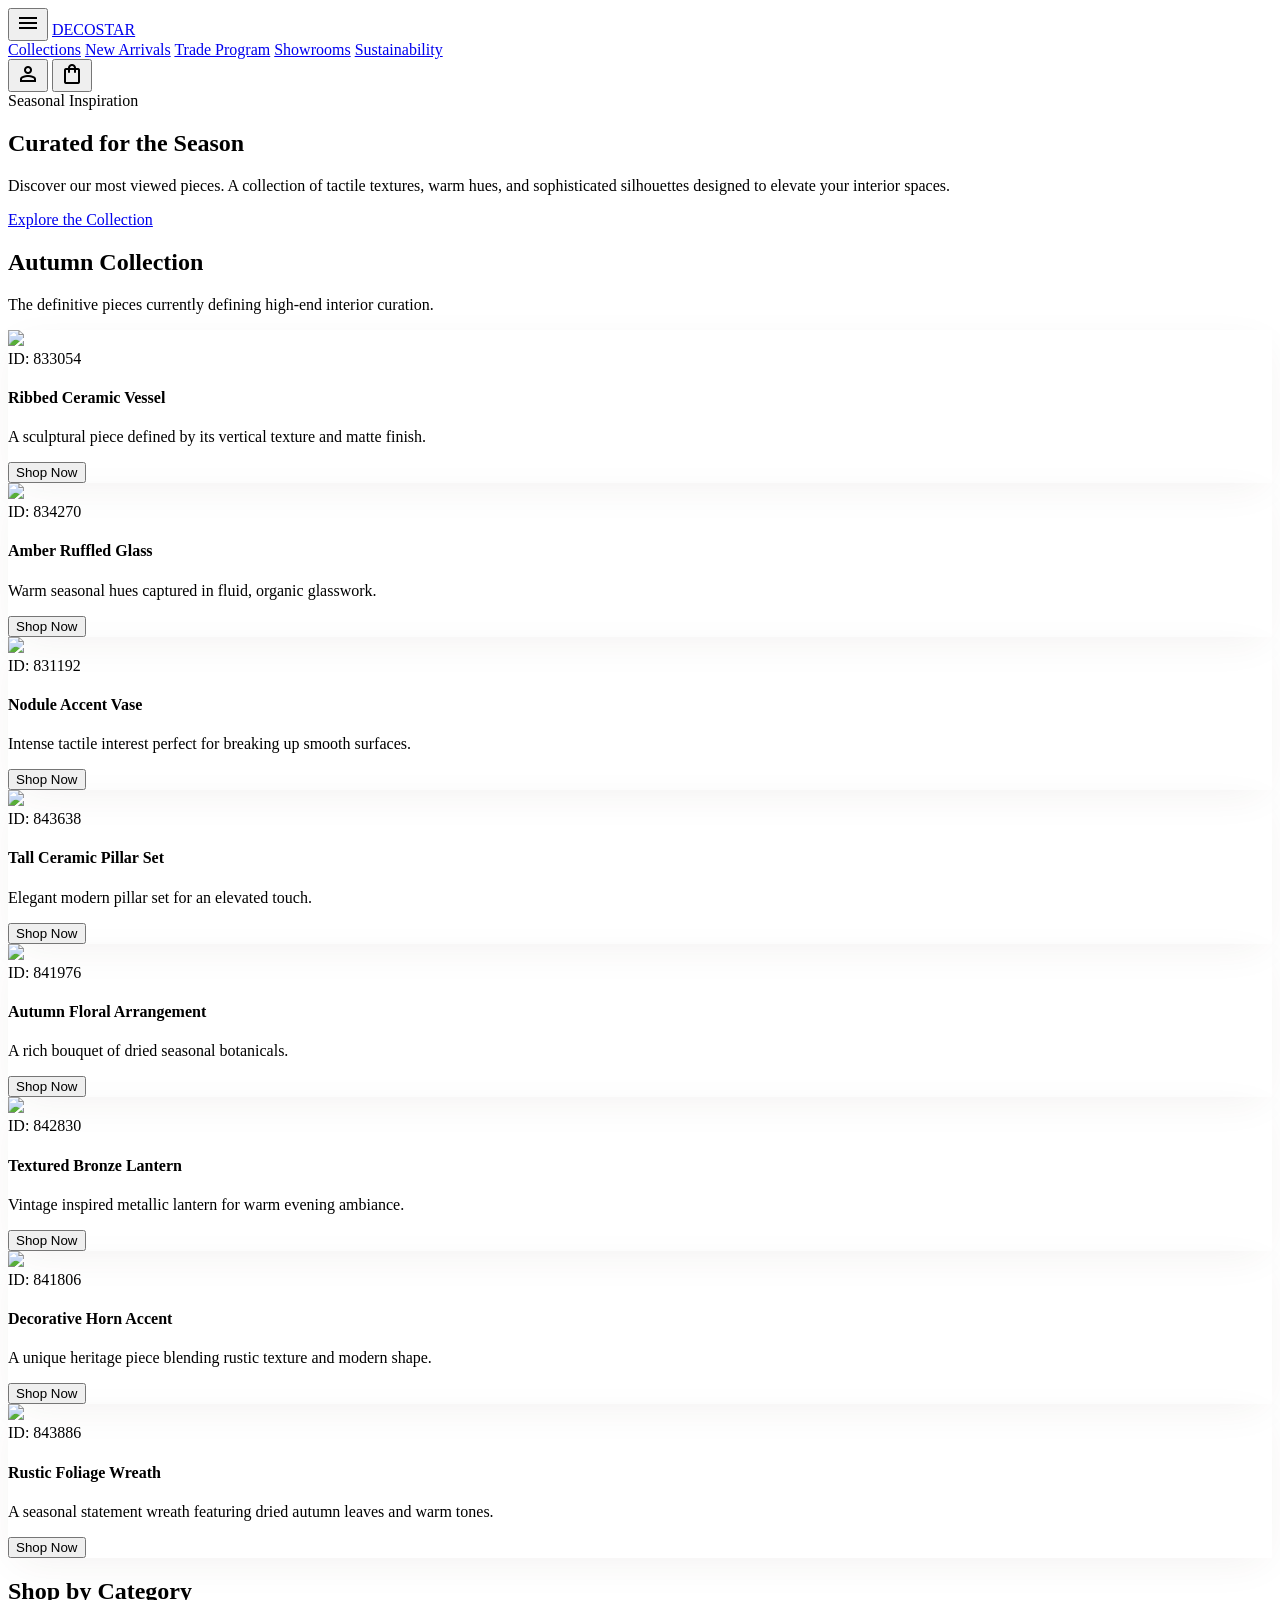
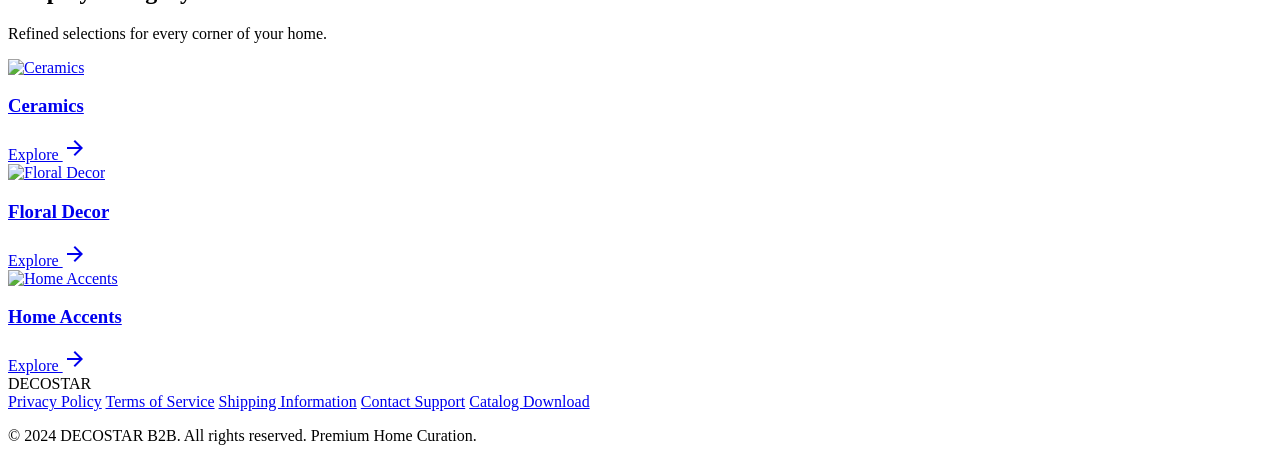
==== google-stitch-ai.html @ 298264c7 "Update send-height" ====
<!DOCTYPE html><html lang="en" style=""><head>
<meta charset="utf-8">
<meta content="width=device-width, initial-scale=1.0" name="viewport">
<title>DECOSTAR - Seasonal Inspiration</title>
<script src="https://cdn.tailwindcss.com?plugins=forms,container-queries"></script>
<script type="text/javascript" src="send-height-iframe.js"></script>
<link href="https://fonts.googleapis.com/css2?family=Hanken+Grotesk:wght@400;500;600&amp;family=Libre+Caslon+Text:wght@400;700&amp;display=swap" rel="stylesheet">
<link href="https://fonts.googleapis.com/css2?family=Material+Symbols+Outlined:wght,FILL@100..700,0..1&amp;display=swap" rel="stylesheet">
<script id="tailwind-config">
        tailwind.config = {
            darkMode: "class",
            theme: {
                extend: {
                    "colors": {
                        "winter-bone": "#F9F7F2",
                        "on-error": "#ffffff",
                        "charcoal-ink": "#1A1A1A",
                        "inverse-on-surface": "#f2f1ec",
                        "on-primary-fixed-variant": "#544518",
                        "on-surface": "#1b1c19",
                        "surface-container-lowest": "#ffffff",
                        "surface-container-low": "#f5f3ee",
                        "on-tertiary-fixed": "#351000",
                        "tertiary-fixed-dim": "#ffb693",
                        "surface-tint": "#6d5d2d",
                        "surface-bright": "#fbf9f4",
                        "on-secondary-fixed": "#28180b",
                        "on-tertiary-fixed-variant": "#6e381c",
                        "surface-container": "#f0eee9",
                        "secondary-fixed-dim": "#dec1ac",
                        "surface-variant": "#e4e2dd",
                        "inverse-primary": "#dbc58b",
                        "secondary": "#705a49",
                        "deep-gold": "#AE9A64",
                        "on-primary-fixed": "#241a00",
                        "tertiary": "#8b4f31",
                        "primary": "#6d5d2d",
                        "on-primary": "#ffffff",
                        "rustic-clay": "#7D4427",
                        "on-secondary-container": "#755e4d",
                        "primary-fixed": "#f8e1a5",
                        "on-primary-container": "#3f3205",
                        "shadow-brown": "#4A3728",
                        "on-background": "#1b1c19",
                        "inverse-surface": "#30312e",
                        "on-secondary": "#ffffff",
                        "secondary-fixed": "#fbddc7",
                        "on-tertiary": "#ffffff",
                        "error-container": "#ffdad6",
                        "primary-container": "#ae9a64",
                        "outline-variant": "#cec6b6",
                        "on-secondary-fixed-variant": "#574333",
                        "surface-container-high": "#eae8e3",
                        "error": "#ba1a1a",
                        "tertiary-container": "#d28a68",
                        "outline": "#7d7669",
                        "background": "#fbf9f4",
                        "surface-dim": "#dbdad5",
                        "tertiary-fixed": "#ffdbcc",
                        "on-surface-variant": "#4b463a",
                        "secondary-container": "#f8dac5",
                        "surface-container-highest": "#e4e2dd",
                        "on-tertiary-container": "#56250a",
                        "surface": "#fbf9f4",
                        "primary-fixed-dim": "#dbc58b",
                        "on-error-container": "#93000a"
                    },
                    "borderRadius": {
                        "DEFAULT": "0.125rem",
                        "lg": "0.25rem",
                        "xl": "0.5rem",
                        "full": "0.75rem"
                    },
                    "spacing": {
                        "base": "8px",
                        "container-max": "1280px",
                        "margin-desktop": "64px",
                        "gutter": "24px",
                        "margin-mobile": "20px"
                    },
                    "fontFamily": {
                        "label-lg": ["Hanken Grotesk"],
                        "headline-xl": ["Libre Caslon Text"],
                        "headline-xl-mobile": ["Libre Caslon Text"],
                        "label-sm": ["Hanken Grotesk"],
                        "headline-lg": ["Libre Caslon Text"],
                        "body-lg": ["Hanken Grotesk"],
                        "body-md": ["Hanken Grotesk"],
                        "headline-md": ["Libre Caslon Text"]
                    },
                    "fontSize": {
                        "label-lg": ["14px", { "lineHeight": "20px", "letterSpacing": "0.05em", "fontWeight": "600" }],
                        "headline-xl": ["48px", { "lineHeight": "56px", "letterSpacing": "-0.01em", "fontWeight": "400" }],
                        "headline-xl-mobile": ["32px", { "lineHeight": "40px", "fontWeight": "400" }],
                        "label-sm": ["12px", { "lineHeight": "16px", "letterSpacing": "0.02em", "fontWeight": "500" }],
                        "headline-lg": ["32px", { "lineHeight": "40px", "fontWeight": "400" }],
                        "body-lg": ["18px", { "lineHeight": "28px", "fontWeight": "400" }],
                        "body-md": ["16px", { "lineHeight": "24px", "fontWeight": "400" }],
                        "headline-md": ["24px", { "lineHeight": "32px", "fontWeight": "400" }]
                    }
                }
            }
        }
    </script>
<style>
        .material-symbols-outlined {
            font-variation-settings: 'FILL' 0, 'wght' 400, 'GRAD' 0, 'opsz' 24;
        }
        .material-symbols-outlined.fill {
            font-variation-settings: 'FILL' 1;
        }
        
        .ambient-shadow {
            box-shadow: 0 10px 40px -10px rgba(74, 55, 40, 0.08);
        }
        
        .hover-lift {
            transition: transform 0.3s ease, box-shadow 0.3s ease;
        }
        .hover-lift:hover {
            transform: translateY(-4px);
            box-shadow: 0 20px 40px -15px rgba(74, 55, 40, 0.12);
        }
    </style>
</head>
<body class="bg-background text-on-surface font-body-md antialiased selection:bg-deep-gold selection:text-white">
<!-- TopNavBar -->
<nav class="bg-winter-bone dark:bg-charcoal-ink border-b border-outline-variant dark:border-outline sticky top-0 z-50">
<div class="flex justify-between items-center w-full px-margin-mobile md:px-margin-desktop py-4 max-w-container-max mx-auto">
<!-- Mobile Menu Icon (Hidden on Desktop) -->
<button class="md:hidden text-on-surface-variant hover:text-primary transition-colors duration-300">
<span class="material-symbols-outlined">menu</span>
</button>
<!-- Brand Logo -->
<a class="font-headline-md text-headline-md font-bold text-deep-gold tracking-tight" href="#">
                DECOSTAR
            </a>
<!-- Navigation Links (Hidden on Mobile) -->
<div class="hidden md:flex items-center gap-8">
<a class="font-label-lg text-label-lg text-primary dark:text-deep-gold border-b-2 border-deep-gold pb-1 scale-95 duration-200 ease-in-out" href="#">Collections</a>
<a class="font-label-lg text-label-lg text-on-surface-variant dark:text-surface-variant hover:text-primary dark:hover:text-deep-gold transition-colors duration-300 scale-95 duration-200 ease-in-out" href="#">New Arrivals</a>
<a class="font-label-lg text-label-lg text-on-surface-variant dark:text-surface-variant hover:text-primary dark:hover:text-deep-gold transition-colors duration-300 scale-95 duration-200 ease-in-out" href="#">Trade Program</a>
<a class="font-label-lg text-label-lg text-on-surface-variant dark:text-surface-variant hover:text-primary dark:hover:text-deep-gold transition-colors duration-300 scale-95 duration-200 ease-in-out" href="#">Showrooms</a>
<a class="font-label-lg text-label-lg text-on-surface-variant dark:text-surface-variant hover:text-primary dark:hover:text-deep-gold transition-colors duration-300 scale-95 duration-200 ease-in-out" href="#">Sustainability</a>
</div>
<!-- Trailing Icons -->
<div class="flex items-center gap-4">
<button class="text-on-surface-variant dark:text-surface-variant hover:text-primary dark:hover:text-deep-gold transition-colors duration-300 scale-95 duration-200 ease-in-out">
<span class="material-symbols-outlined">person</span>
</button>
<button class="text-on-surface-variant dark:text-surface-variant hover:text-primary dark:hover:text-deep-gold transition-colors duration-300 scale-95 duration-200 ease-in-out">
<span class="material-symbols-outlined">shopping_bag</span>
</button>
</div>
</div>
</nav>
<!-- Main Content -->
<main class="w-full">
<!-- Hero Section -->
<section class="relative w-full h-[60vh] md:h-[80vh] flex items-center justify-center overflow-hidden bg-surface-container-low">
<div class="absolute inset-0 z-0">
<div class="w-full h-full bg-cover bg-center opacity-80" data-alt="A sophisticated home decor arrangement featuring textured ceramic vases, soft lighting, and autumnal floral accents in a bright, modern gallery setting. The composition is elegant, emphasizing tactile materials and warm, muted earth tones." style="background-image: url('https://lh3.googleusercontent.com/aida-public/[base64]')"></div>
<div class="absolute inset-0 bg-gradient-to-t from-background via-transparent to-transparent"></div>
</div>
<div class="relative z-10 text-center px-margin-mobile md:px-margin-desktop max-w-container-max mx-auto mt-20">
<span class="block font-label-lg text-label-lg text-deep-gold uppercase tracking-widest mb-4">Seasonal Inspiration</span>
<h1 class="font-headline-xl-mobile text-headline-xl-mobile md:font-headline-xl md:text-headline-xl text-on-surface mb-6 max-w-3xl mx-auto">
                    Curated for the Season
                </h1>
<p class="font-body-lg text-body-lg text-on-surface-variant max-w-2xl mx-auto mb-10">
                    Discover our most viewed pieces. A collection of tactile textures, warm hues, and sophisticated silhouettes designed to elevate your interior spaces.
                </p>
<a class="inline-flex items-center justify-center px-8 py-4 bg-deep-gold text-white font-label-lg text-label-lg uppercase tracking-wider hover:bg-rustic-clay transition-colors duration-300" href="#collection">
                    Explore the Collection
                </a>
</div>
</section>
<!-- Product Collection Grid Section -->
<section class="py-20 px-margin-mobile md:px-margin-desktop max-w-container-max mx-auto" id="collection">
<!-- Section Header -->
<div class="flex flex-col md:flex-row justify-between items-end mb-12 gap-6">
<div>
<h2 class="font-headline-lg text-headline-lg text-on-surface mb-2">Autumn Collection</h2>
<p class="font-body-md text-body-md text-on-surface-variant max-w-lg">
                        The definitive pieces currently defining high-end interior curation.
                    </p>
</div>
<div class="h-[1px] bg-deep-gold w-full max-w-[200px] hidden md:block mb-4"></div>
</div>
<!-- Product Grid -->
<div class="grid grid-cols-1 sm:grid-cols-2 md:grid-cols-3 lg:grid-cols-4 gap-6">
<!-- Product Card 1 -->
<div class="bg-surface-container-lowest ambient-shadow p-6 flex flex-col hover-lift group">
<div class="relative w-full aspect-square mb-6 bg-surface-container-low overflow-hidden flex items-center justify-center">
<img class="object-contain w-4/5 h-4/5 mix-blend-multiply group-hover:scale-105 transition-transform duration-500" data-alt="A minimalist, organically shaped white ceramic vase with subtle ribbed texture, beautifully lit to show its form and depth." src="https://lh3.googleusercontent.com/aida-public/[base64]">
</div>
<div class="flex flex-col flex-grow justify-between">
<div class="mb-6">
<span class="font-label-sm text-label-sm text-deep-gold block mb-1">ID: 833054</span>
<h4 class="font-body-lg text-body-lg text-on-surface mb-2">Ribbed Ceramic Vessel</h4>
<p class="font-body-md text-body-md text-on-surface-variant mb-4 line-clamp-2">A sculptural piece defined by its vertical texture and matte finish.</p>
</div>
<button class="w-full py-3 bg-deep-gold text-white font-label-lg text-label-lg uppercase tracking-wider hover:bg-rustic-clay transition-colors duration-300">
                            Shop Now
                        </button>
</div>
</div>
<!-- Product Card 2 -->
<div class="bg-surface-container-lowest ambient-shadow p-6 flex flex-col hover-lift group">
<div class="relative w-full aspect-square mb-6 bg-surface-container-low overflow-hidden flex items-center justify-center">
<img class="object-contain w-4/5 h-4/5 mix-blend-multiply group-hover:scale-105 transition-transform duration-500" data-alt="A striking amber-colored glass vase with a wide, ruffled rim, catching the light elegantly against a pale background." src="https://lh3.googleusercontent.com/aida-public/[base64]">
</div>
<div class="flex flex-col flex-grow justify-between">
<div class="mb-6">
<span class="font-label-sm text-label-sm text-deep-gold block mb-1">ID: 834270</span>
<h4 class="font-body-lg text-body-lg text-on-surface mb-2">Amber Ruffled Glass</h4>
<p class="font-body-md text-body-md text-on-surface-variant mb-4 line-clamp-2">Warm seasonal hues captured in fluid, organic glasswork.</p>
</div>
<button class="w-full py-3 bg-deep-gold text-white font-label-lg text-label-lg uppercase tracking-wider hover:bg-rustic-clay transition-colors duration-300">
                            Shop Now
                        </button>
</div>
</div>
<!-- Product Card 3 -->
<div class="bg-surface-container-lowest ambient-shadow p-6 flex flex-col hover-lift group">
<div class="relative w-full aspect-square mb-6 bg-surface-container-low overflow-hidden flex items-center justify-center">
<img class="object-contain w-4/5 h-4/5 mix-blend-multiply group-hover:scale-105 transition-transform duration-500" data-alt="A heavily textured, bulbous vase covered in small, decorative nodules, exhibiting a rich earthy brown and cream glaze." src="https://lh3.googleusercontent.com/aida-public/[base64]">
</div>
<div class="flex flex-col flex-grow justify-between">
<div class="mb-6">
<span class="font-label-sm text-label-sm text-deep-gold block mb-1">ID: 831192</span>
<h4 class="font-body-lg text-body-lg text-on-surface mb-2">Nodule Accent Vase</h4>
<p class="font-body-md text-body-md text-on-surface-variant mb-4 line-clamp-2">Intense tactile interest perfect for breaking up smooth surfaces.</p>
</div>
<button class="w-full py-3 bg-deep-gold text-white font-label-lg text-label-lg uppercase tracking-wider hover:bg-rustic-clay transition-colors duration-300">
                            Shop Now
                        </button>
</div>
</div>
<!-- Product Card 4 -->
<div class="bg-surface-container-lowest ambient-shadow p-6 flex flex-col hover-lift group">
<div class="relative w-full aspect-square mb-6 bg-surface-container-low overflow-hidden flex items-center justify-center">
<img class="object-contain w-4/5 h-4/5 mix-blend-multiply group-hover:scale-105 transition-transform duration-500" data-alt="A minimalist, organically shaped white ceramic vase with subtle ribbed texture, beautifully lit to show its form and depth." src="https://lh3.googleusercontent.com/aida-public/[base64]">
</div>
<div class="flex flex-col flex-grow justify-between">
<div class="mb-6">
<span class="font-label-sm text-label-sm text-deep-gold block mb-1">ID: 843638</span>
<h4 class="font-body-lg text-body-lg text-on-surface mb-2">Tall Ceramic Pillar Set</h4>
<p class="font-body-md text-body-md text-on-surface-variant mb-4 line-clamp-2">Elegant modern pillar set for an elevated touch.</p>
</div>
<button class="w-full py-3 bg-deep-gold text-white font-label-lg text-label-lg uppercase tracking-wider hover:bg-rustic-clay transition-colors duration-300">
                            Shop Now
                        </button>
</div>
</div>
<!-- Product Card 5 -->
<div class="bg-surface-container-lowest ambient-shadow p-6 flex flex-col hover-lift group">
<div class="relative w-full aspect-square mb-6 bg-surface-container-low overflow-hidden flex items-center justify-center">
<img class="object-contain w-4/5 h-4/5 mix-blend-multiply group-hover:scale-105 transition-transform duration-500" data-alt="A striking amber-colored glass vase with a wide, ruffled rim, catching the light elegantly against a pale background." src="https://lh3.googleusercontent.com/aida-public/[base64]">
</div>
<div class="flex flex-col flex-grow justify-between">
<div class="mb-6">
<span class="font-label-sm text-label-sm text-deep-gold block mb-1">ID: 841976</span>
<h4 class="font-body-lg text-body-lg text-on-surface mb-2">Autumn Floral Arrangement</h4>
<p class="font-body-md text-body-md text-on-surface-variant mb-4 line-clamp-2">A rich bouquet of dried seasonal botanicals.</p>
</div>
<button class="w-full py-3 bg-deep-gold text-white font-label-lg text-label-lg uppercase tracking-wider hover:bg-rustic-clay transition-colors duration-300">
                            Shop Now
                        </button>
</div>
</div>
<!-- Product Card 6 -->
<div class="bg-surface-container-lowest ambient-shadow p-6 flex flex-col hover-lift group">
<div class="relative w-full aspect-square mb-6 bg-surface-container-low overflow-hidden flex items-center justify-center">
<img class="object-contain w-4/5 h-4/5 mix-blend-multiply group-hover:scale-105 transition-transform duration-500" data-alt="A heavily textured, bulbous vase covered in small, decorative nodules, exhibiting a rich earthy brown and cream glaze." src="https://lh3.googleusercontent.com/aida-public/[base64]">
</div>
<div class="flex flex-col flex-grow justify-between">
<div class="mb-6">
<span class="font-label-sm text-label-sm text-deep-gold block mb-1">ID: 842830</span>
<h4 class="font-body-lg text-body-lg text-on-surface mb-2">Textured Bronze Lantern</h4>
<p class="font-body-md text-body-md text-on-surface-variant mb-4 line-clamp-2">Vintage inspired metallic lantern for warm evening ambiance.</p>
</div>
<button class="w-full py-3 bg-deep-gold text-white font-label-lg text-label-lg uppercase tracking-wider hover:bg-rustic-clay transition-colors duration-300">
                            Shop Now
                        </button>
</div>
</div>
<!-- Product Card 7 -->
<div class="bg-surface-container-lowest ambient-shadow p-6 flex flex-col hover-lift group">
<div class="relative w-full aspect-square mb-6 bg-surface-container-low overflow-hidden flex items-center justify-center">
<img class="object-contain w-4/5 h-4/5 mix-blend-multiply group-hover:scale-105 transition-transform duration-500" data-alt="A striking amber-colored glass vase with a wide, ruffled rim, catching the light elegantly against a pale background." src="https://lh3.googleusercontent.com/aida-public/[base64]">
</div>
<div class="flex flex-col flex-grow justify-between">
<div class="mb-6">
<span class="font-label-sm text-label-sm text-deep-gold block mb-1">ID: 841806</span>
<h4 class="font-body-lg text-body-lg text-on-surface mb-2">Decorative Horn Accent</h4>
<p class="font-body-md text-body-md text-on-surface-variant mb-4 line-clamp-2">A unique heritage piece blending rustic texture and modern shape.</p>
</div>
<button class="w-full py-3 bg-deep-gold text-white font-label-lg text-label-lg uppercase tracking-wider hover:bg-rustic-clay transition-colors duration-300">
                            Shop Now
                        </button>
</div>
</div>
<!-- Product Card 8 -->
<div class="bg-surface-container-lowest ambient-shadow p-6 flex flex-col hover-lift group">
<div class="relative w-full aspect-square mb-6 bg-surface-container-low overflow-hidden flex items-center justify-center">
<img class="object-contain w-4/5 h-4/5 mix-blend-multiply group-hover:scale-105 transition-transform duration-500" data-alt="A minimalist, organically shaped white ceramic vase with subtle ribbed texture, beautifully lit to show its form and depth." src="https://lh3.googleusercontent.com/aida-public/[base64]">
</div>
<div class="flex flex-col flex-grow justify-between">
<div class="mb-6">
<span class="font-label-sm text-label-sm text-deep-gold block mb-1">ID: 843886</span>
<h4 class="font-body-lg text-body-lg text-on-surface mb-2">Rustic Foliage Wreath</h4>
<p class="font-body-md text-body-md text-on-surface-variant mb-4 line-clamp-2">A seasonal statement wreath featuring dried autumn leaves and warm tones.</p>
</div>
<button class="w-full py-3 bg-deep-gold text-white font-label-lg text-label-lg uppercase tracking-wider hover:bg-rustic-clay transition-colors duration-300">
                            Shop Now
                        </button>
</div>
</div>
</div>
</section>
<section class="py-20 px-margin-mobile md:px-margin-desktop max-w-container-max mx-auto border-t border-outline-variant">
    <div class="mb-12 text-center">
        <h2 class="font-headline-lg text-headline-lg text-on-surface mb-2">Shop by Category</h2>
        <p class="font-body-md text-body-md text-on-surface-variant">Refined selections for every corner of your home.</p>
    </div>
    <div class="grid grid-cols-1 md:grid-cols-3 gap-8">
        <!-- Category Card 1 -->
        <a href="#" class="group relative h-[400px] overflow-hidden flex items-end p-8">
            <div class="absolute inset-0 z-0 transition-transform duration-500 group-hover:scale-105">
                <img src="https://lh3.googleusercontent.com/aida/[base64]" alt="Ceramics" class="w-full h-full object-cover">
                <div class="absolute inset-0 bg-gradient-to-t from-black/60 via-transparent to-transparent"></div>
            </div>
            <div class="relative z-10">
                <h3 class="font-headline-md text-headline-md text-white mb-2">Ceramics</h3>
                <span class="font-label-lg text-label-lg text-white uppercase tracking-widest flex items-center gap-2">
                    Explore <span class="material-symbols-outlined text-sm">arrow_forward</span>
                </span>
            </div>
        </a>
        <!-- Category Card 2 -->
        <a href="#" class="group relative h-[400px] overflow-hidden flex items-end p-8">
            <div class="absolute inset-0 z-0 transition-transform duration-500 group-hover:scale-105">
                <img src="https://lh3.googleusercontent.com/aida/[base64]" alt="Floral Decor" class="w-full h-full object-cover">
                <div class="absolute inset-0 bg-gradient-to-t from-black/60 via-transparent to-transparent"></div>
            </div>
            <div class="relative z-10">
                <h3 class="font-headline-md text-headline-md text-white mb-2">Floral Decor</h3>
                <span class="font-label-lg text-label-lg text-white uppercase tracking-widest flex items-center gap-2">
                    Explore <span class="material-symbols-outlined text-sm">arrow_forward</span>
                </span>
            </div>
        </a>
        <!-- Category Card 3 -->
        <a href="#" class="group relative h-[400px] overflow-hidden flex items-end p-8">
            <div class="absolute inset-0 z-0 transition-transform duration-500 group-hover:scale-105">
                <img src="https://lh3.googleusercontent.com/aida/[base64]" alt="Home Accents" class="w-full h-full object-cover">
                <div class="absolute inset-0 bg-gradient-to-t from-black/60 via-transparent to-transparent"></div>
            </div>
            <div class="relative z-10">
                <h3 class="font-headline-md text-headline-md text-white mb-2">Home Accents</h3>
                <span class="font-label-lg text-label-lg text-white uppercase tracking-widest flex items-center gap-2">
                    Explore <span class="material-symbols-outlined text-sm">arrow_forward</span>
                </span>
            </div>
        </a>
    </div>
</section></main>
<!-- Footer -->
<footer class="bg-surface-container-highest dark:bg-charcoal-ink w-full px-margin-mobile md:px-margin-desktop py-12 flex flex-col items-center gap-base text-center mt-20">
<div class="mb-4">
<span class="font-headline-md text-headline-md text-deep-gold">DECOSTAR</span>
</div>
<div class="flex flex-wrap justify-center gap-x-8 gap-y-4 mb-6">
<a class="font-label-sm text-label-sm text-on-surface-variant dark:text-surface-variant hover:text-primary dark:hover:text-deep-gold hover:underline opacity-80 hover:opacity-100 transition-opacity" href="#">Privacy Policy</a>
<a class="font-label-sm text-label-sm text-on-surface-variant dark:text-surface-variant hover:text-primary dark:hover:text-deep-gold hover:underline opacity-80 hover:opacity-100 transition-opacity" href="#">Terms of Service</a>
<a class="font-label-sm text-label-sm text-on-surface-variant dark:text-surface-variant hover:text-primary dark:hover:text-deep-gold hover:underline opacity-80 hover:opacity-100 transition-opacity" href="#">Shipping Information</a>
<a class="font-label-sm text-label-sm text-on-surface-variant dark:text-surface-variant hover:text-primary dark:hover:text-deep-gold hover:underline opacity-80 hover:opacity-100 transition-opacity" href="#">Contact Support</a>
<a class="font-label-sm text-label-sm text-on-surface-variant dark:text-surface-variant hover:text-primary dark:hover:text-deep-gold hover:underline opacity-80 hover:opacity-100 transition-opacity" href="#">Catalog Download</a>
</div>
<p class="font-body-md text-body-md text-on-surface dark:text-surface-bright max-w-md mx-auto">
            © 2024 DECOSTAR B2B. All rights reserved. Premium Home Curation.
        </p>
</footer>


</body></html>
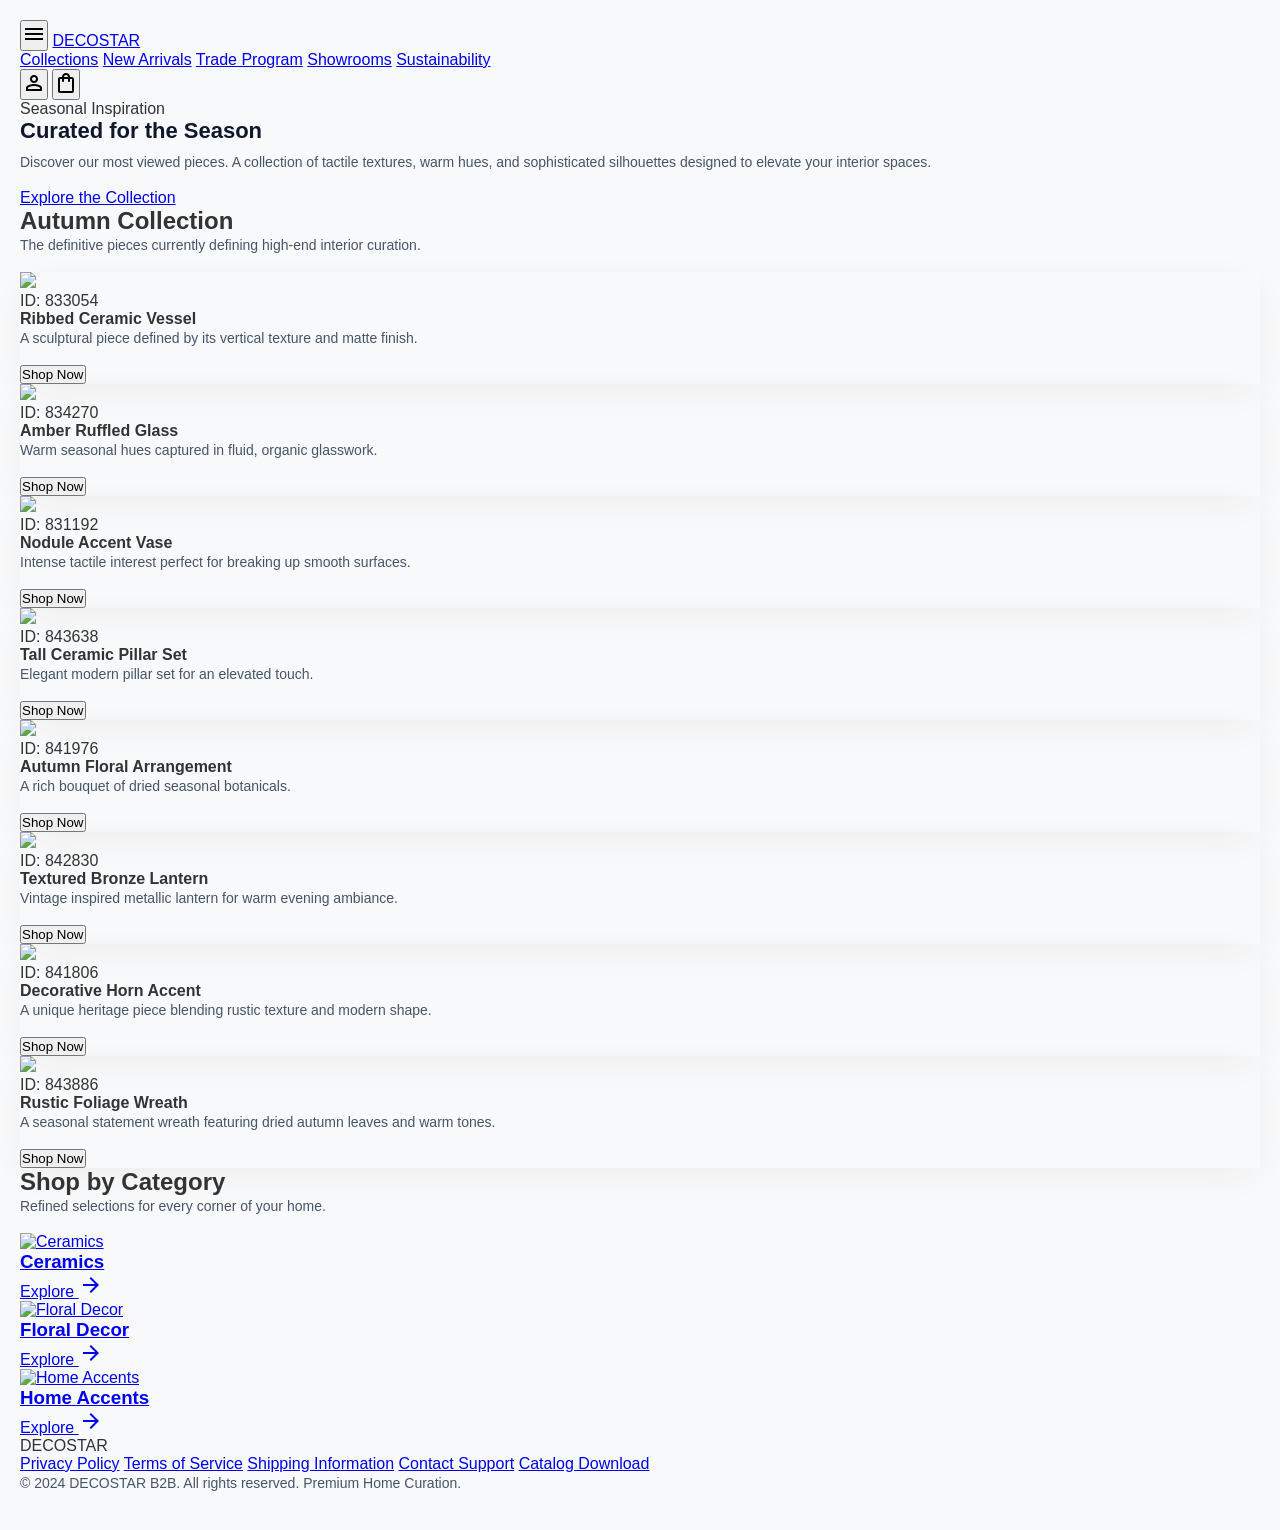
==== commit b0659286: "Added stylesheet.css import" ====
--- a/google-stitch-ai.html
+++ b/google-stitch-ai.html
@@ -3,9 +3,9 @@
 <meta content="width=device-width, initial-scale=1.0" name="viewport">
 <title>DECOSTAR - Seasonal Inspiration</title>
 <script src="https://cdn.tailwindcss.com?plugins=forms,container-queries"></script>
-<script type="text/javascript" src="send-height-iframe.js"></script>
 <link href="https://fonts.googleapis.com/css2?family=Hanken+Grotesk:wght@400;500;600&amp;family=Libre+Caslon+Text:wght@400;700&amp;display=swap" rel="stylesheet">
 <link href="https://fonts.googleapis.com/css2?family=Material+Symbols+Outlined:wght,FILL@100..700,0..1&amp;display=swap" rel="stylesheet">
+<link rel="stylesheet" type="text/css" href="stylesheet.css">
 <script id="tailwind-config">
         tailwind.config = {
             darkMode: "class",
@@ -157,7 +157,7 @@
 <!-- Main Content -->
 <main class="w-full">
 <!-- Hero Section -->
-<section class="relative w-full h-[60vh] md:h-[80vh] flex items-center justify-center overflow-hidden bg-surface-container-low">
+<section class="relative w-full min-h-[400px] md:h-[500px] flex items-center justify-center overflow-hidden bg-surface-container-low">
 <div class="absolute inset-0 z-0">
 <div class="w-full h-full bg-cover bg-center opacity-80" data-alt="A sophisticated home decor arrangement featuring textured ceramic vases, soft lighting, and autumnal floral accents in a bright, modern gallery setting. The composition is elegant, emphasizing tactile materials and warm, muted earth tones." style="background-image: url('https://lh3.googleusercontent.com/aida-public/[base64]')"></div>
 <div class="absolute inset-0 bg-gradient-to-t from-background via-transparent to-transparent"></div>
@@ -382,6 +382,6 @@
             © 2024 DECOSTAR B2B. All rights reserved. Premium Home Curation.
         </p>
 </footer>
-
-
+        
+<script type="text/javascript" src="send-height-iframe.js"></script>
 </body></html>
--- a/stylesheet.css
+++ b/stylesheet.css
@@ -0,0 +1,55 @@
+* {
+      box-sizing: border-box;
+      margin: 0;
+      padding: 0;
+    }
+    body {
+      font-family: -apple-system, BlinkMacSystemFont, "Segoe UI", Roboto, sans-serif;
+      background-color: #f8f9fa;
+      color: #333333;
+      padding: 20px;
+    }
+    .card {
+      background: #ffffff;
+      border: 1px solid #e2e8f0;
+      border-radius: 8px;
+      padding: 24px;
+      max-width: 600px;
+      margin: 0 auto;
+      box-shadow: 0 4px 6px rgba(0, 0, 0, 0.05);
+    }
+    .badge {
+      display: inline-block;
+      background-color: #e0f2fe;
+      color: #0369a1;
+      font-size: 12px;
+      font-weight: 600;
+      padding: 4px 8px;
+      border-radius: 4px;
+      margin-bottom: 12px;
+    }
+    h1 {
+      font-size: 22px;
+      margin-bottom: 8px;
+      color: #0f172a;
+    }
+    p {
+      font-size: 14px;
+      line-height: 1.5;
+      color: #475569;
+      margin-bottom: 16px;
+    }
+    .btn {
+      display: inline-block;
+      background-color: #2563eb;
+      color: #ffffff;
+      text-decoration: none;
+      padding: 10px 18px;
+      border-radius: 6px;
+      font-size: 14px;
+      font-weight: 500;
+      transition: background-color 0.2s ease;
+    }
+    .btn:hover {
+      background-color: #1d4ed8;
+    }
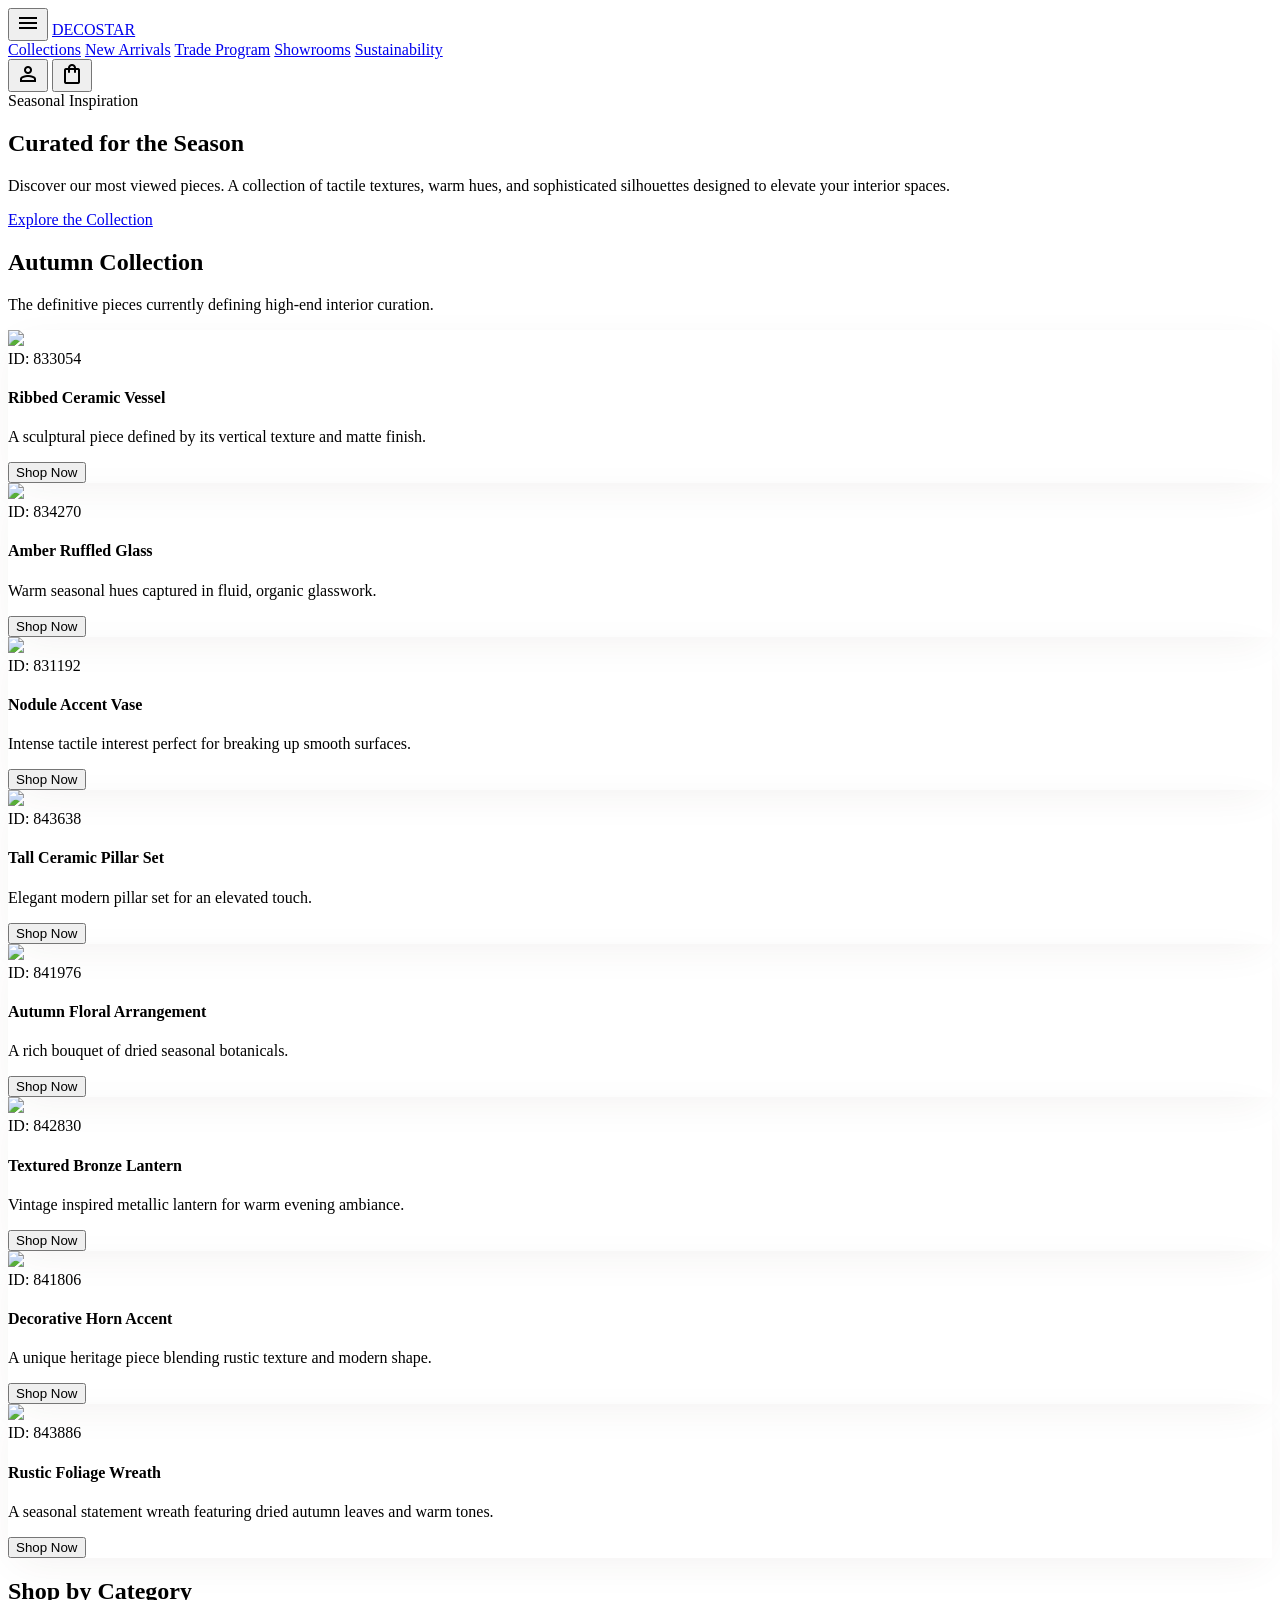
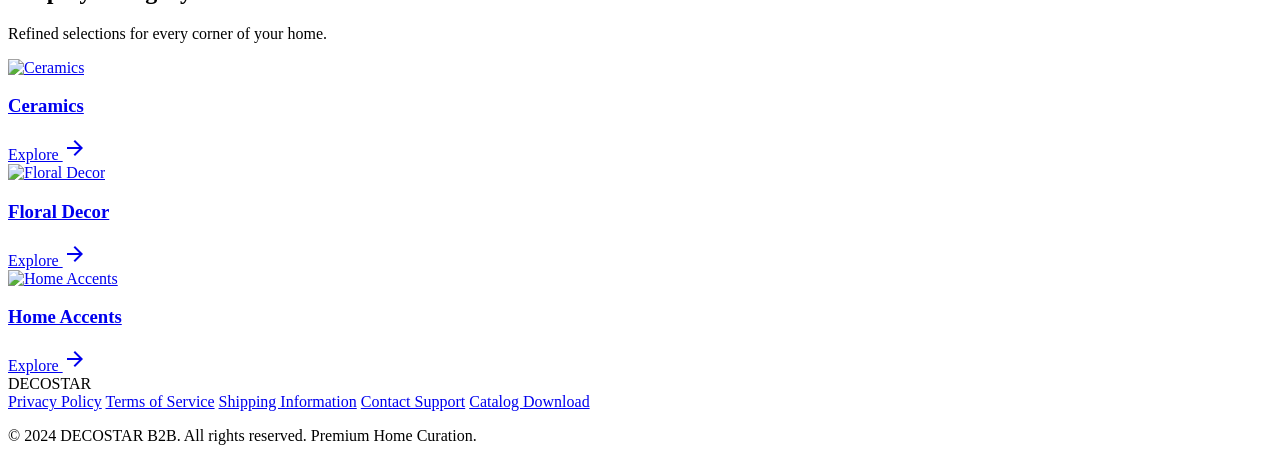
==== commit 63e5a05b: "test" ====
--- a/google-stitch-ai.html
+++ b/google-stitch-ai.html
@@ -5,7 +5,7 @@
 <script src="https://cdn.tailwindcss.com?plugins=forms,container-queries"></script>
 <link href="https://fonts.googleapis.com/css2?family=Hanken+Grotesk:wght@400;500;600&amp;family=Libre+Caslon+Text:wght@400;700&amp;display=swap" rel="stylesheet">
 <link href="https://fonts.googleapis.com/css2?family=Material+Symbols+Outlined:wght,FILL@100..700,0..1&amp;display=swap" rel="stylesheet">
-<link rel="stylesheet" type="text/css" href="stylesheet.css">
+<!-- <link rel="stylesheet" type="text/css" href="stylesheet.css"> -->
 <script id="tailwind-config">
         tailwind.config = {
             darkMode: "class",
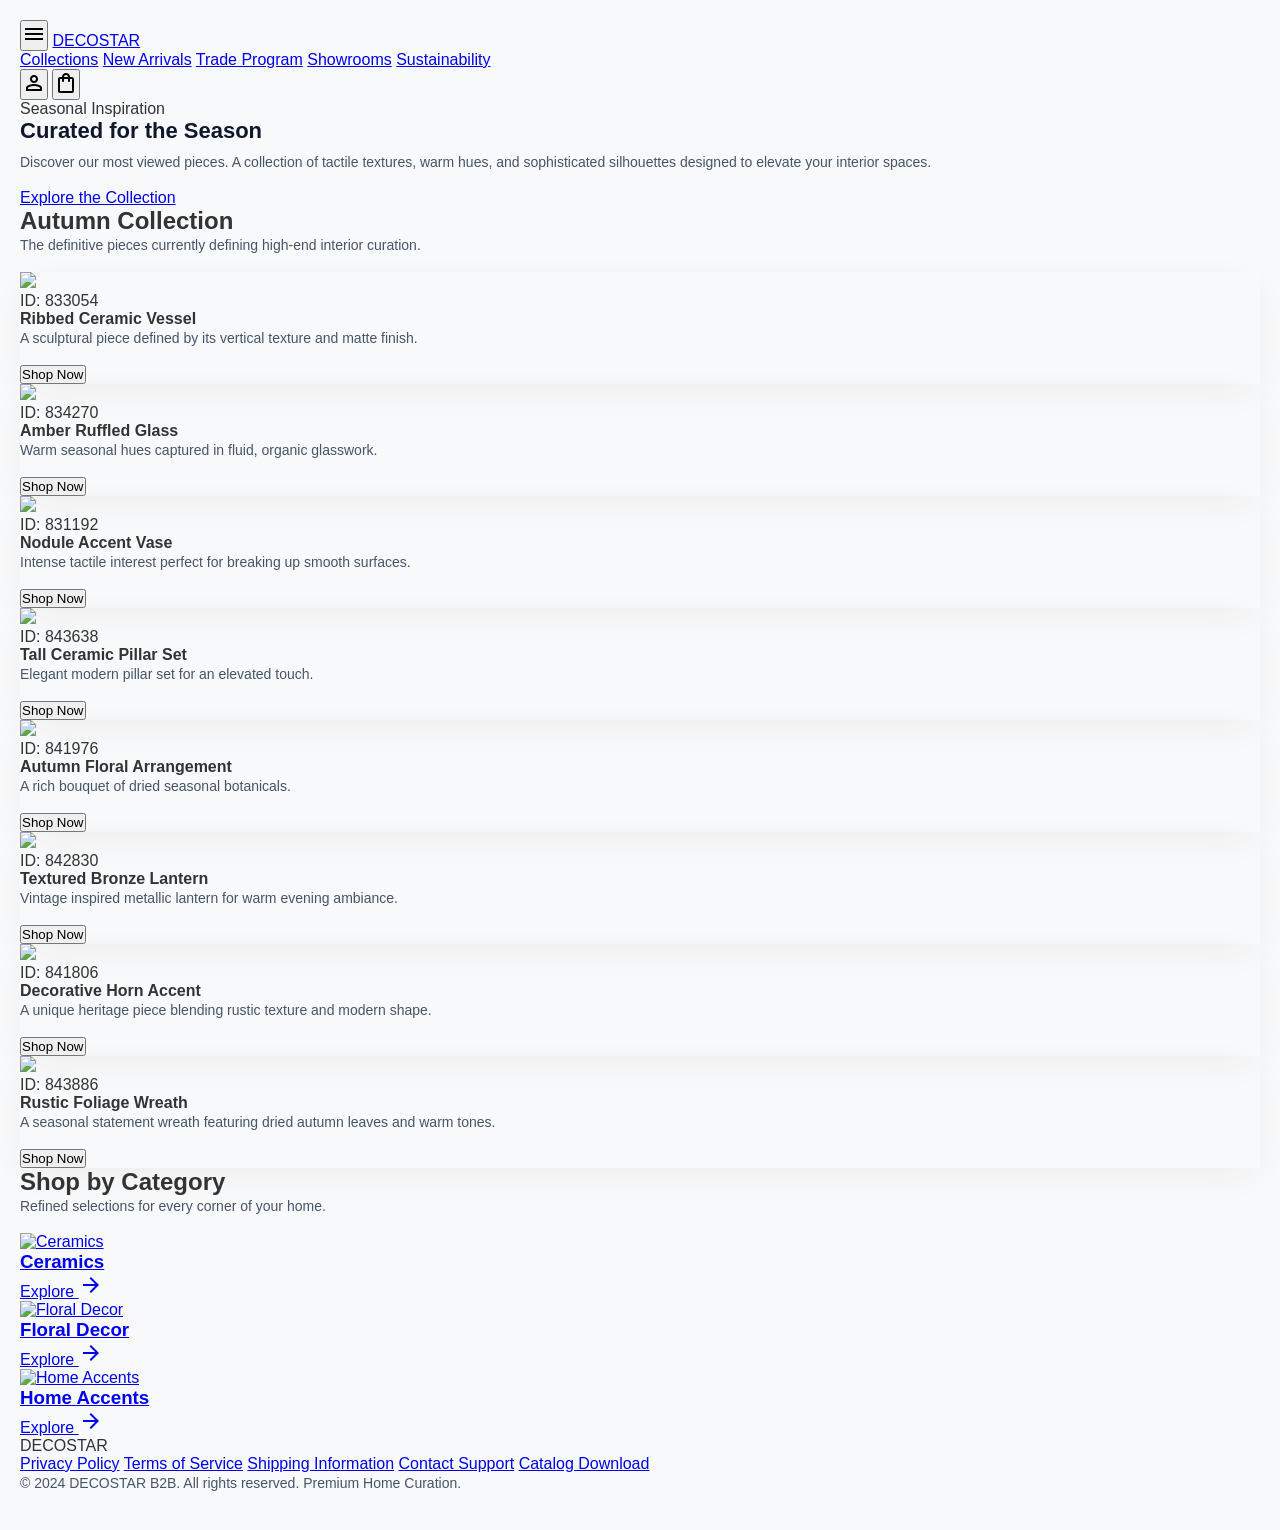
==== commit 6dfbab46: "out-commented the stylesheet import" ====
--- a/google-stitch-ai.html
+++ b/google-stitch-ai.html
@@ -5,7 +5,7 @@
 <script src="https://cdn.tailwindcss.com?plugins=forms,container-queries"></script>
 <link href="https://fonts.googleapis.com/css2?family=Hanken+Grotesk:wght@400;500;600&amp;family=Libre+Caslon+Text:wght@400;700&amp;display=swap" rel="stylesheet">
 <link href="https://fonts.googleapis.com/css2?family=Material+Symbols+Outlined:wght,FILL@100..700,0..1&amp;display=swap" rel="stylesheet">
-<!-- <link rel="stylesheet" type="text/css" href="stylesheet.css"> -->
+<link rel="stylesheet" type="text/css" href="stylesheet.css">
 <script id="tailwind-config">
         tailwind.config = {
             darkMode: "class",
@@ -328,7 +328,7 @@
         <!-- Category Card 1 -->
         <a href="#" class="group relative h-[400px] overflow-hidden flex items-end p-8">
             <div class="absolute inset-0 z-0 transition-transform duration-500 group-hover:scale-105">
-                <img src="https://lh3.googleusercontent.com/aida/[base64]" alt="Ceramics" class="w-full h-full object-cover">
+                <img src="https://lh3.googleusercontent.com/aida-public/[base64]" alt="Ceramics" class="w-full h-full object-cover">
                 <div class="absolute inset-0 bg-gradient-to-t from-black/60 via-transparent to-transparent"></div>
             </div>
             <div class="relative z-10">
@@ -341,7 +341,7 @@
         <!-- Category Card 2 -->
         <a href="#" class="group relative h-[400px] overflow-hidden flex items-end p-8">
             <div class="absolute inset-0 z-0 transition-transform duration-500 group-hover:scale-105">
-                <img src="https://lh3.googleusercontent.com/aida/[base64]" alt="Floral Decor" class="w-full h-full object-cover">
+                <img src="https://lh3.googleusercontent.com/aida/[base64]" alt="Floral Decor" class="w-full h-full object-cover">
                 <div class="absolute inset-0 bg-gradient-to-t from-black/60 via-transparent to-transparent"></div>
             </div>
             <div class="relative z-10">
@@ -354,7 +354,7 @@
         <!-- Category Card 3 -->
         <a href="#" class="group relative h-[400px] overflow-hidden flex items-end p-8">
             <div class="absolute inset-0 z-0 transition-transform duration-500 group-hover:scale-105">
-                <img src="https://lh3.googleusercontent.com/aida/[base64]" alt="Home Accents" class="w-full h-full object-cover">
+                <img src="https://lh3.googleusercontent.com/aida/[base64]" alt="Home Accents" class="w-full h-full object-cover">
                 <div class="absolute inset-0 bg-gradient-to-t from-black/60 via-transparent to-transparent"></div>
             </div>
             <div class="relative z-10">
--- a/stylesheet.css
+++ b/stylesheet.css
@@ -53,3 +53,6 @@
     .btn:hover {
       background-color: #1d4ed8;
     }
+      .overlay-text {
+        padding: 0 !important;
+      }
